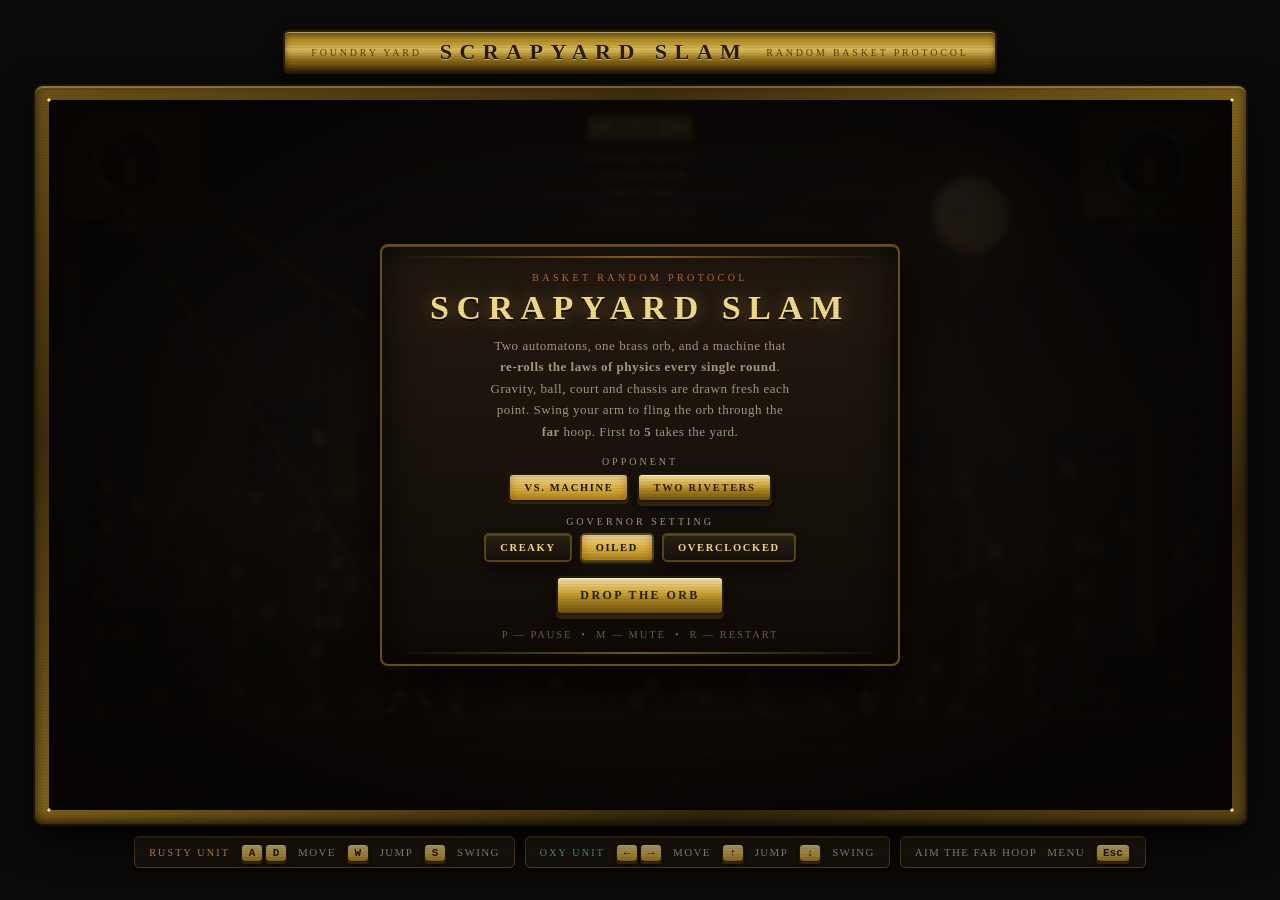
==== basket/index.html @ 326daacc "Robo Sports: two canvas games in a ruined steampunk city Rust & Rally — a Blobby Volley clone whose " ====
<!DOCTYPE html>
<html lang="en">
<head>
<meta charset="utf-8">
<meta name="viewport" content="width=device-width, initial-scale=1">
<title>SCRAPYARD SLAM — Random Basket Protocol</title>
<link rel="stylesheet" href="../shared/style.css">
</head>
<body>

<div class="machine">

  <div class="nameplate">
    <span class="sub">Foundry Yard</span>
    <h1>Scrapyard Slam</h1>
    <span class="sub">Random Basket Protocol</span>
  </div>

  <div class="bezel">
    <canvas id="screen" class="screen" width="1000" height="600"></canvas>

    <!-- ---------------- MENU ---------------- -->
    <div class="overlay" id="menu">
      <div class="panel">
        <div class="tag">Basket Random Protocol</div>
        <h2>Scrapyard Slam</h2>
        <p>
          Two automatons, one brass orb, and a machine that <b>re-rolls the laws of
          physics every single round</b>. Gravity, ball, court and chassis are drawn
          fresh each point. Swing your arm to fling the orb through the
          <b>far</b> hoop. First to <b>5</b> takes the yard.
        </p>

        <span class="opt-label">Opponent</span>
        <div class="opt-group" id="optMode">
          <button class="btn" data-mode="cpu" aria-pressed="true">Vs. Machine</button>
          <button class="btn" data-mode="human" aria-pressed="false">Two Riveters</button>
        </div>

        <span class="opt-label">Governor Setting</span>
        <div class="opt-group" id="optDiff">
          <button class="btn ghost" data-diff="0" aria-pressed="false">Creaky</button>
          <button class="btn ghost" data-diff="1" aria-pressed="true">Oiled</button>
          <button class="btn ghost" data-diff="2" aria-pressed="false">Overclocked</button>
        </div>

        <div class="btn-row">
          <button class="btn" id="btnStart">Drop the Orb</button>
        </div>
        <div class="keyhint">P — pause &nbsp;•&nbsp; M — mute &nbsp;•&nbsp; R — restart</div>
      </div>
    </div>

    <!-- ---------------- PAUSE ---------------- -->
    <div class="overlay" id="pause" hidden>
      <div class="panel">
        <div class="tag">Boiler Cooling</div>
        <h2>Paused</h2>
        <div class="btn-row">
          <button class="btn" id="btnResume">Resume</button>
          <button class="btn ghost" id="btnQuit">Abandon Match</button>
        </div>
      </div>
    </div>

    <!-- ---------------- GAME OVER ---------------- -->
    <div class="overlay" id="over" hidden>
      <div class="panel">
        <div class="tag" id="overTag">Match Concluded</div>
        <h2 class="badge-win" id="overTitle">Victory</h2>
        <p id="overText"></p>
        <div class="btn-row">
          <button class="btn" id="btnAgain">Rematch</button>
          <button class="btn ghost" id="btnMenu">Main Workshop</button>
        </div>
      </div>
    </div>
  </div>

  <div class="controls">
    <div class="ctl-card">
      <span class="who p1">Rusty Unit</span>
      <span><kbd>A</kbd><kbd>D</kbd></span><span class="lbl">Move</span>
      <span><kbd>W</kbd></span><span class="lbl">Jump</span>
      <span><kbd>S</kbd></span><span class="lbl">Swing</span>
    </div>
    <div class="ctl-card">
      <span class="who p2">Oxy Unit</span>
      <span><kbd>←</kbd><kbd>→</kbd></span><span class="lbl">Move</span>
      <span><kbd>↑</kbd></span><span class="lbl">Jump</span>
      <span><kbd>↓</kbd></span><span class="lbl">Swing</span>
    </div>
    <div class="ctl-card">
      <span class="lbl">Aim the far hoop</span>
      <span class="lbl">Menu</span><span><kbd>Esc</kbd></span>
    </div>
  </div>

</div>

<script src="../shared/art.js"></script>
<script src="game.js"></script>
</body>
</html>
---- shared/style.css ----
/* ============================================================
   ROBO SPORTS — shared steampunk chrome
   Brass, rivets, smoked glass and oil-stained leather.
   ============================================================ */

:root {
  --brass:        #c9a227;
  --brass-light:  #f0d98a;
  --brass-dark:   #6d4f11;
  --copper:       #b4693a;
  --copper-light: #e69b62;
  --verdigris:    #4fb3a5;
  --iron:         #2b2724;
  --iron-light:   #46403a;
  --leather:      #1a120c;
  --smoke:        #0d0b09;
  --glow:         #ffc85e;
  --ink:          #efe0c0;
  --ink-dim:      #a8977a;
  --serif:        "Cinzel", "Bookman Old Style", Georgia, "Times New Roman", serif;
  --mono:         "Courier New", Courier, monospace;
}

* { box-sizing: border-box; }

html, body {
  margin: 0;
  padding: 0;
  height: 100%;
  background: var(--smoke);
  color: var(--ink);
  font-family: var(--serif);
  overflow: hidden;
  -webkit-font-smoothing: antialiased;
}

body.page-scroll { overflow: auto; }

/* --- oil-stained backdrop behind everything ---------------- */
body::before {
  content: "";
  position: fixed;
  inset: 0;
  background:
    radial-gradient(ellipse at 50% 18%, #3a2d20 0%, #170f0a 55%, #080605 100%);
  z-index: -2;
}
/* soot / grain */
body::after {
  content: "";
  position: fixed;
  inset: 0;
  pointer-events: none;
  opacity: .16;
  z-index: 100;
  background-image:
    repeating-linear-gradient(0deg, rgba(0,0,0,.35) 0 1px, transparent 1px 3px);
  mix-blend-mode: multiply;
}

/* ============================================================
   Layout
   ============================================================ */

.machine {
  height: 100%;
  display: flex;
  flex-direction: column;
  align-items: center;
  justify-content: center;
  gap: 10px;
  padding: 10px 14px 12px;
}

/* --- title plate ------------------------------------------- */
.nameplate {
  position: relative;
  display: flex;
  align-items: center;
  gap: 18px;
  padding: 7px 26px;
  border-radius: 6px;
  background:
    linear-gradient(180deg, #6a4f18 0%, #a9861f 18%, #d9bb5a 45%, #8f6d18 70%, #4b350c 100%);
  border: 2px solid #2b1d08;
  box-shadow:
    inset 0 1px 0 rgba(255,240,190,.55),
    inset 0 -2px 6px rgba(0,0,0,.55),
    0 6px 18px rgba(0,0,0,.7);
}
.nameplate h1 {
  margin: 0;
  font-size: clamp(14px, 2.1vw, 22px);
  letter-spacing: .34em;
  text-transform: uppercase;
  color: #2a1c06;
  text-shadow: 0 1px 0 rgba(255,238,190,.5);
  white-space: nowrap;
}
.nameplate .sub {
  font-size: 10px;
  letter-spacing: .28em;
  text-transform: uppercase;
  color: #3d2a09;
  opacity: .8;
  white-space: nowrap;
}

/* --- the screen bezel -------------------------------------- */
.bezel {
  position: relative;
  padding: 14px;
  border-radius: 10px;
  background:
    linear-gradient(150deg, #6b5117 0%, #3d2c0d 25%, #7d5f1b 50%, #33250b 78%, #5d4614 100%);
  border: 2px solid #1c1305;
  box-shadow:
    inset 0 2px 0 rgba(255,235,180,.30),
    inset 0 -3px 10px rgba(0,0,0,.7),
    0 14px 40px rgba(0,0,0,.85);
  line-height: 0;
}
.bezel::before {  /* rivet row */
  content: "";
  position: absolute;
  inset: 6px;
  border-radius: 6px;
  pointer-events: none;
  background-image:
    radial-gradient(circle 3.5px at 8px 8px, #f2dc9a 0 40%, #6a4c10 55%, transparent 70%),
    radial-gradient(circle 3.5px at calc(100% - 8px) 8px, #f2dc9a 0 40%, #6a4c10 55%, transparent 70%),
    radial-gradient(circle 3.5px at 8px calc(100% - 8px), #f2dc9a 0 40%, #6a4c10 55%, transparent 70%),
    radial-gradient(circle 3.5px at calc(100% - 8px) calc(100% - 8px), #f2dc9a 0 40%, #6a4c10 55%, transparent 70%);
  background-repeat: no-repeat;
}

canvas.screen {
  display: block;
  border-radius: 4px;
  border: 2px solid #120c05;
  background: #0a0908;
  box-shadow: inset 0 0 60px rgba(0,0,0,.9);
  image-rendering: auto;
  touch-action: none;
}

/* --- control strip ----------------------------------------- */
.controls {
  display: flex;
  gap: 10px;
  align-items: stretch;
  flex-wrap: wrap;
  justify-content: center;
  max-width: 100%;
}
.ctl-card {
  display: flex;
  align-items: center;
  gap: 10px;
  padding: 5px 14px;
  border-radius: 5px;
  background: linear-gradient(180deg, #241a10, #14100b);
  border: 1px solid #56411a;
  box-shadow: inset 0 1px 0 rgba(255,220,150,.12), 0 3px 8px rgba(0,0,0,.6);
}
.ctl-card .who {
  font-size: 10px;
  letter-spacing: .22em;
  text-transform: uppercase;
  color: var(--ink-dim);
}
.ctl-card .who.p1 { color: var(--copper-light); }
.ctl-card .who.p2 { color: var(--verdigris); }

kbd {
  display: inline-block;
  min-width: 22px;
  padding: 2px 6px;
  margin: 0 1px;
  font-family: var(--mono);
  font-size: 11px;
  font-weight: bold;
  text-align: center;
  color: #241a09;
  border-radius: 4px;
  background: linear-gradient(180deg, #e8d191 0%, #c2a04a 55%, #8f7020 100%);
  border: 1px solid #2b1d07;
  box-shadow: inset 0 1px 0 rgba(255,250,220,.8), 0 2px 0 #3a2a0c, 0 3px 4px rgba(0,0,0,.5);
}
.ctl-card .lbl { font-size: 11px; letter-spacing: .12em; color: var(--ink-dim); text-transform: uppercase; }

/* ============================================================
   Overlays (menu / pause / game over)
   ============================================================ */
.overlay {
  position: absolute;
  inset: 14px;
  display: flex;
  align-items: center;
  justify-content: center;
  border-radius: 4px;
  background: radial-gradient(ellipse at 50% 45%, rgba(20,14,8,.80) 0%, rgba(6,4,3,.94) 75%);
  backdrop-filter: blur(2px);
  z-index: 20;
  line-height: normal;
}
.overlay[hidden] { display: none; }

.panel {
  position: relative;
  min-width: min(520px, 78vw);
  max-width: 78vw;
  padding: 26px 34px 24px;
  text-align: center;
  border-radius: 8px;
  background:
    linear-gradient(180deg, #241a11 0%, #17110b 60%, #100b07 100%);
  border: 2px solid var(--brass-dark);
  box-shadow:
    inset 0 1px 0 rgba(255,225,160,.25),
    inset 0 0 40px rgba(0,0,0,.8),
    0 18px 50px rgba(0,0,0,.85);
}
.panel::before, .panel::after {
  content: "";
  position: absolute;
  left: 14px; right: 14px;
  height: 2px;
  background: linear-gradient(90deg, transparent, var(--brass), transparent);
  opacity: .55;
}
.panel::before { top: 10px; }
.panel::after  { bottom: 10px; }

.panel h2 {
  margin: 6px 0 4px;
  font-size: clamp(20px, 3.4vw, 34px);
  letter-spacing: .22em;
  text-transform: uppercase;
  color: var(--brass-light);
  text-shadow: 0 0 18px rgba(255,190,80,.35), 0 2px 0 #000;
}
.panel p {
  margin: 8px auto 14px;
  max-width: 46ch;
  font-size: 13px;
  line-height: 1.65;
  color: var(--ink-dim);
  letter-spacing: .04em;
}
.panel .tag {
  font-size: 10px;
  letter-spacing: .34em;
  text-transform: uppercase;
  color: var(--copper);
}

.btn-row { display: flex; gap: 12px; justify-content: center; flex-wrap: wrap; margin-top: 6px; }

.btn {
  position: relative;
  cursor: pointer;
  padding: 10px 22px;
  font-family: var(--serif);
  font-size: 12px;
  font-weight: 700;
  letter-spacing: .2em;
  text-transform: uppercase;
  color: #2a1c06;
  border-radius: 5px;
  border: 2px solid #241806;
  background: linear-gradient(180deg, #f2dda0 0%, #cfa93f 40%, #a8821e 62%, #6d5210 100%);
  box-shadow: inset 0 1px 0 rgba(255,252,230,.85), 0 4px 0 #33240a, 0 7px 12px rgba(0,0,0,.6);
  transition: transform .06s ease, box-shadow .06s ease, filter .12s ease;
}
.btn:hover { filter: brightness(1.1); }
.btn:active { transform: translateY(3px); box-shadow: inset 0 1px 0 rgba(255,252,230,.7), 0 1px 0 #33240a, 0 3px 6px rgba(0,0,0,.6); }
.btn.ghost {
  color: var(--brass-light);
  background: linear-gradient(180deg, #2a2015, #16100a);
  border-color: #5b4416;
  box-shadow: inset 0 1px 0 rgba(255,220,150,.16), 0 4px 0 #100b06, 0 7px 12px rgba(0,0,0,.6);
}
.btn[aria-pressed="true"] {
  background: linear-gradient(180deg, #ffe9b0 0%, #e0b74a 45%, #b98d1f 100%);
  color: #1d1304;
  box-shadow: inset 0 0 12px rgba(120,70,0,.5), 0 2px 0 #33240a;
}

/* small toggle groups inside the panel */
.opt-group { display: flex; gap: 8px; justify-content: center; margin: 4px 0 14px; flex-wrap: wrap; }
.opt-group .btn { padding: 7px 14px; font-size: 10.5px; letter-spacing: .16em; }
.opt-label {
  display: block;
  margin: 14px 0 6px;
  font-size: 10px;
  letter-spacing: .3em;
  text-transform: uppercase;
  color: var(--ink-dim);
}

.keyhint { margin-top: 14px; font-size: 10.5px; letter-spacing: .18em; color: #6d5c43; text-transform: uppercase; }

.badge-win { color: var(--glow); text-shadow: 0 0 22px rgba(255,180,60,.6); }

/* ============================================================
   Hub page
   ============================================================ */
.hub { min-height: 100%; display: flex; flex-direction: column; align-items: center; justify-content: center; gap: 26px; padding: 40px 20px; }
.cards { display: flex; gap: 26px; flex-wrap: wrap; justify-content: center; }
.card {
  width: 330px;
  text-decoration: none;
  color: inherit;
  border-radius: 10px;
  overflow: hidden;
  border: 2px solid var(--brass-dark);
  background: linear-gradient(180deg, #241a11, #100b07);
  box-shadow: inset 0 1px 0 rgba(255,225,160,.2), 0 16px 40px rgba(0,0,0,.8);
  transition: transform .16s ease, box-shadow .16s ease, border-color .16s ease;
}
.card:hover { transform: translateY(-6px); border-color: var(--brass); box-shadow: 0 24px 50px rgba(0,0,0,.9), 0 0 30px rgba(255,180,60,.15); }
.card canvas { display: block; width: 100%; height: 190px; background: #0a0908; border-bottom: 2px solid #2b1d08; }
.card .body { padding: 16px 18px 20px; }
.card h3 { margin: 0 0 6px; font-size: 15px; letter-spacing: .2em; text-transform: uppercase; color: var(--brass-light); }
.card .kicker { font-size: 9.5px; letter-spacing: .3em; text-transform: uppercase; color: var(--copper); }
.card p { margin: 8px 0 0; font-size: 12px; line-height: 1.6; color: var(--ink-dim); }
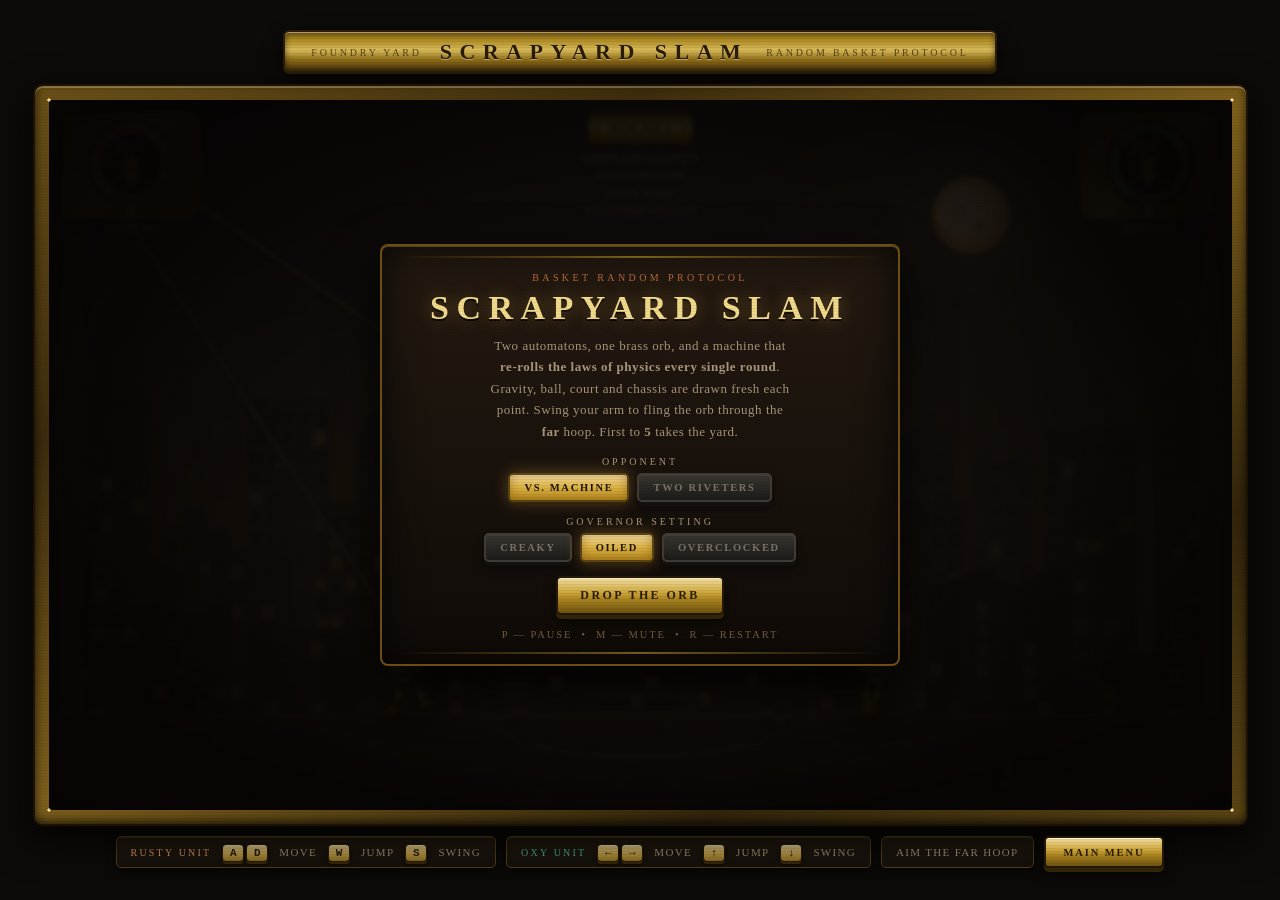
==== commit 955d4792: "Menu: grey out unpicked toggles, add a persistent Main Menu button The Opponent group used the brigh" ====
--- a/basket/index.html
+++ b/basket/index.html
@@ -33,8 +33,8 @@
 
         <span class="opt-label">Opponent</span>
         <div class="opt-group" id="optMode">
-          <button class="btn" data-mode="cpu" aria-pressed="true">Vs. Machine</button>
-          <button class="btn" data-mode="human" aria-pressed="false">Two Riveters</button>
+          <button class="btn ghost" data-mode="cpu" aria-pressed="true">Vs. Machine</button>
+          <button class="btn ghost" data-mode="human" aria-pressed="false">Two Riveters</button>
         </div>
 
         <span class="opt-label">Governor Setting</span>
@@ -92,8 +92,8 @@
     </div>
     <div class="ctl-card">
       <span class="lbl">Aim the far hoop</span>
-      <span class="lbl">Menu</span><span><kbd>Esc</kbd></span>
     </div>
+    <button class="btn home" id="btnHome">Main Menu</button>
   </div>
 
 </div>
--- a/shared/style.css
+++ b/shared/style.css
@@ -189,6 +189,13 @@
 }
 .ctl-card .lbl { font-size: 11px; letter-spacing: .12em; color: var(--ink-dim); text-transform: uppercase; }
 
+/* always-available way out of a match, without covering the court */
+.controls .home {
+  padding: 6px 18px;
+  font-size: 10.5px;
+  letter-spacing: .18em;
+}
+
 /* ============================================================
    Overlays (menu / pause / game over)
    ============================================================ */
@@ -281,10 +288,32 @@
   border-color: #5b4416;
   box-shadow: inset 0 1px 0 rgba(255,220,150,.16), 0 4px 0 #100b06, 0 7px 12px rgba(0,0,0,.6);
 }
+/* --- toggle groups ---
+   The picked option is live brass; every unpicked one is cold, dead metal.
+   These win over .btn / .btn.ghost so a group reads the same either way. */
 .btn[aria-pressed="true"] {
   background: linear-gradient(180deg, #ffe9b0 0%, #e0b74a 45%, #b98d1f 100%);
   color: #1d1304;
-  box-shadow: inset 0 0 12px rgba(120,70,0,.5), 0 2px 0 #33240a;
+  box-shadow:
+    inset 0 0 12px rgba(120,70,0,.5),
+    0 2px 0 #33240a,
+    0 0 16px rgba(255,190,80,.30);
+}
+.opt-group .btn[aria-pressed="false"] {
+  color: #7b7266;
+  background: linear-gradient(180deg, #38352f 0%, #292723 55%, #1b1a17 100%);
+  border-color: #423c35;
+  text-shadow: none;
+  box-shadow:
+    inset 0 1px 0 rgba(255,255,255,.05),
+    0 4px 0 #121110,
+    0 6px 10px rgba(0,0,0,.5);
+}
+.opt-group .btn[aria-pressed="false"]:hover {
+  filter: none;
+  color: #cdbb94;
+  border-color: #6d5623;
+  background: linear-gradient(180deg, #46413a 0%, #332f29 55%, #23211d 100%);
 }
 
 /* small toggle groups inside the panel */
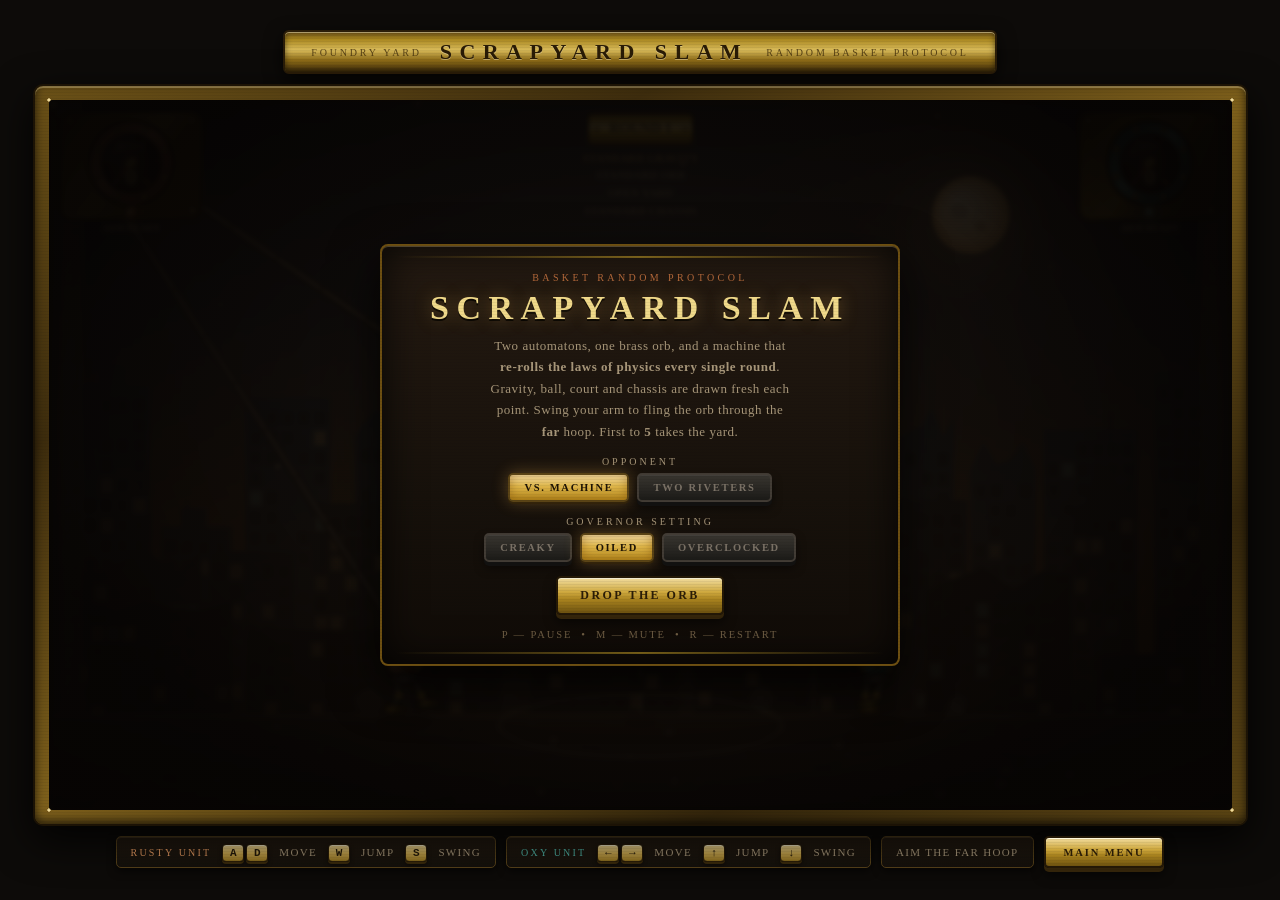
==== commit ab5b4e06: "Main Menu returns to the game-selection hub The control-strip button opened the current game's own s" ====
--- a/basket/index.html
+++ b/basket/index.html
@@ -71,7 +71,7 @@
         <p id="overText"></p>
         <div class="btn-row">
           <button class="btn" id="btnAgain">Rematch</button>
-          <button class="btn ghost" id="btnMenu">Main Workshop</button>
+          <button class="btn ghost" id="btnMenu">Match Setup</button>
         </div>
       </div>
     </div>
@@ -93,7 +93,7 @@
     <div class="ctl-card">
       <span class="lbl">Aim the far hoop</span>
     </div>
-    <button class="btn home" id="btnHome">Main Menu</button>
+    <a class="btn home" href="../index.html">Main Menu</a>
   </div>
 
 </div>
--- a/shared/style.css
+++ b/shared/style.css
@@ -189,7 +189,13 @@
 }
 .ctl-card .lbl { font-size: 11px; letter-spacing: .12em; color: var(--ink-dim); text-transform: uppercase; }
 
-/* always-available way out of a match, without covering the court */
+/* always-available route back to the game-selection hub, without covering
+   the court. It is an <a>, so it also middle-clicks into a new tab. */
+a.btn {
+  display: inline-flex;
+  align-items: center;
+  text-decoration: none;
+}
 .controls .home {
   padding: 6px 18px;
   font-size: 10.5px;
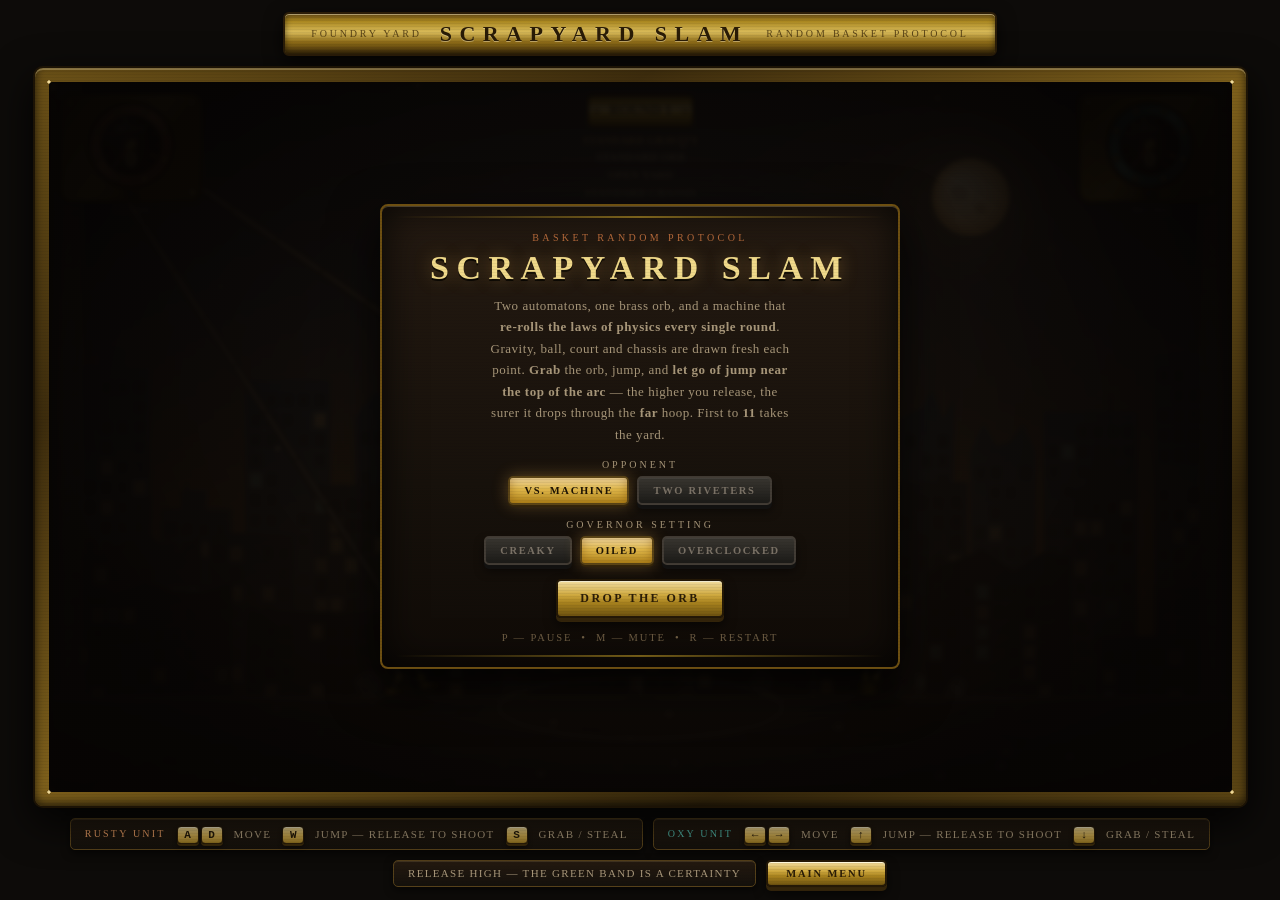
==== commit 29ffe907: "Scrapyard Slam: carry-and-release shooting Replaces the arm-swing shot with possession plus a timed " ====
--- a/basket/index.html
+++ b/basket/index.html
@@ -27,8 +27,9 @@
         <p>
           Two automatons, one brass orb, and a machine that <b>re-rolls the laws of
           physics every single round</b>. Gravity, ball, court and chassis are drawn
-          fresh each point. Swing your arm to fling the orb through the
-          <b>far</b> hoop. First to <b>5</b> takes the yard.
+          fresh each point. <b>Grab</b> the orb, jump, and <b>let go of jump near the
+          top of the arc</b> — the higher you release, the surer it drops through the
+          <b>far</b> hoop. First to <b>11</b> takes the yard.
         </p>
 
         <span class="opt-label">Opponent</span>
@@ -81,17 +82,17 @@
     <div class="ctl-card">
       <span class="who p1">Rusty Unit</span>
       <span><kbd>A</kbd><kbd>D</kbd></span><span class="lbl">Move</span>
-      <span><kbd>W</kbd></span><span class="lbl">Jump</span>
-      <span><kbd>S</kbd></span><span class="lbl">Swing</span>
+      <span><kbd>W</kbd></span><span class="lbl">Jump — release to shoot</span>
+      <span><kbd>S</kbd></span><span class="lbl">Grab / steal</span>
     </div>
     <div class="ctl-card">
       <span class="who p2">Oxy Unit</span>
       <span><kbd>←</kbd><kbd>→</kbd></span><span class="lbl">Move</span>
-      <span><kbd>↑</kbd></span><span class="lbl">Jump</span>
-      <span><kbd>↓</kbd></span><span class="lbl">Swing</span>
+      <span><kbd>↑</kbd></span><span class="lbl">Jump — release to shoot</span>
+      <span><kbd>↓</kbd></span><span class="lbl">Grab / steal</span>
     </div>
     <div class="ctl-card">
-      <span class="lbl">Aim the far hoop</span>
+      <span class="lbl">Release high — the green band is a certainty</span>
     </div>
     <a class="btn home" href="../index.html">Main Menu</a>
   </div>
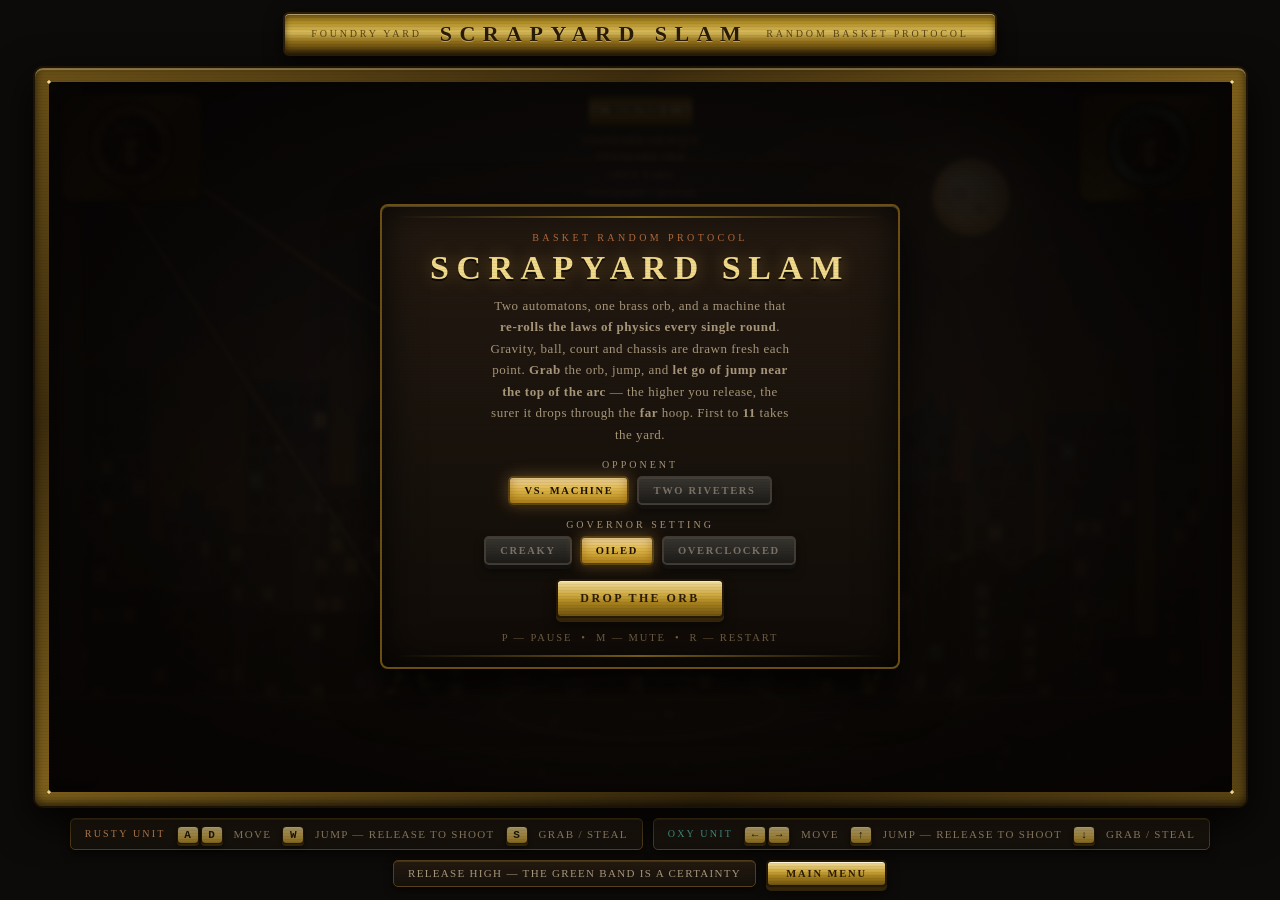
==== commit b1b334fe: "Add an inline SVG favicon to all three pages The brass orb, the one object both games share. Inline " ====
--- a/basket/index.html
+++ b/basket/index.html
@@ -4,6 +4,9 @@
 <meta charset="utf-8">
 <meta name="viewport" content="width=device-width, initial-scale=1">
 <title>SCRAPYARD SLAM — Random Basket Protocol</title>
+<!-- Favicon: the brass orb, inline SVG. No image file anywhere in this
+     project (see CLAUDE.md) — a data URI fetches nothing. -->
+<link rel="icon" href="data:image/svg+xml,%3Csvg%20xmlns='http://www.w3.org/2000/svg'%20viewBox='0%200%2032%2032'%3E%3CradialGradient%20id='o'%20cx='.34'%20cy='.3'%20r='.8'%3E%3Cstop%20offset='0'%20stop-color='%23ffeeb8'/%3E%3Cstop%20offset='.45'%20stop-color='%23c99f3d'/%3E%3Cstop%20offset='1'%20stop-color='%233d2a08'/%3E%3C/radialGradient%3E%3Ccircle%20cx='16'%20cy='16'%20r='14.3'%20fill='url(%23o)'%20stroke='%23241705'%20stroke-width='2.4'/%3E%3Cellipse%20cx='16'%20cy='16'%20rx='12.4'%20ry='4.3'%20fill='none'%20stroke='%232b1c07'%20stroke-opacity='.5'%20stroke-width='1.8'/%3E%3Cellipse%20cx='11'%20cy='9.6'%20rx='3.2'%20ry='2'%20fill='%23fff8e0'%20fill-opacity='.55'%20transform='rotate(-35%2011%209.6)'/%3E%3C/svg%3E">
 <link rel="stylesheet" href="../shared/style.css">
 </head>
 <body>
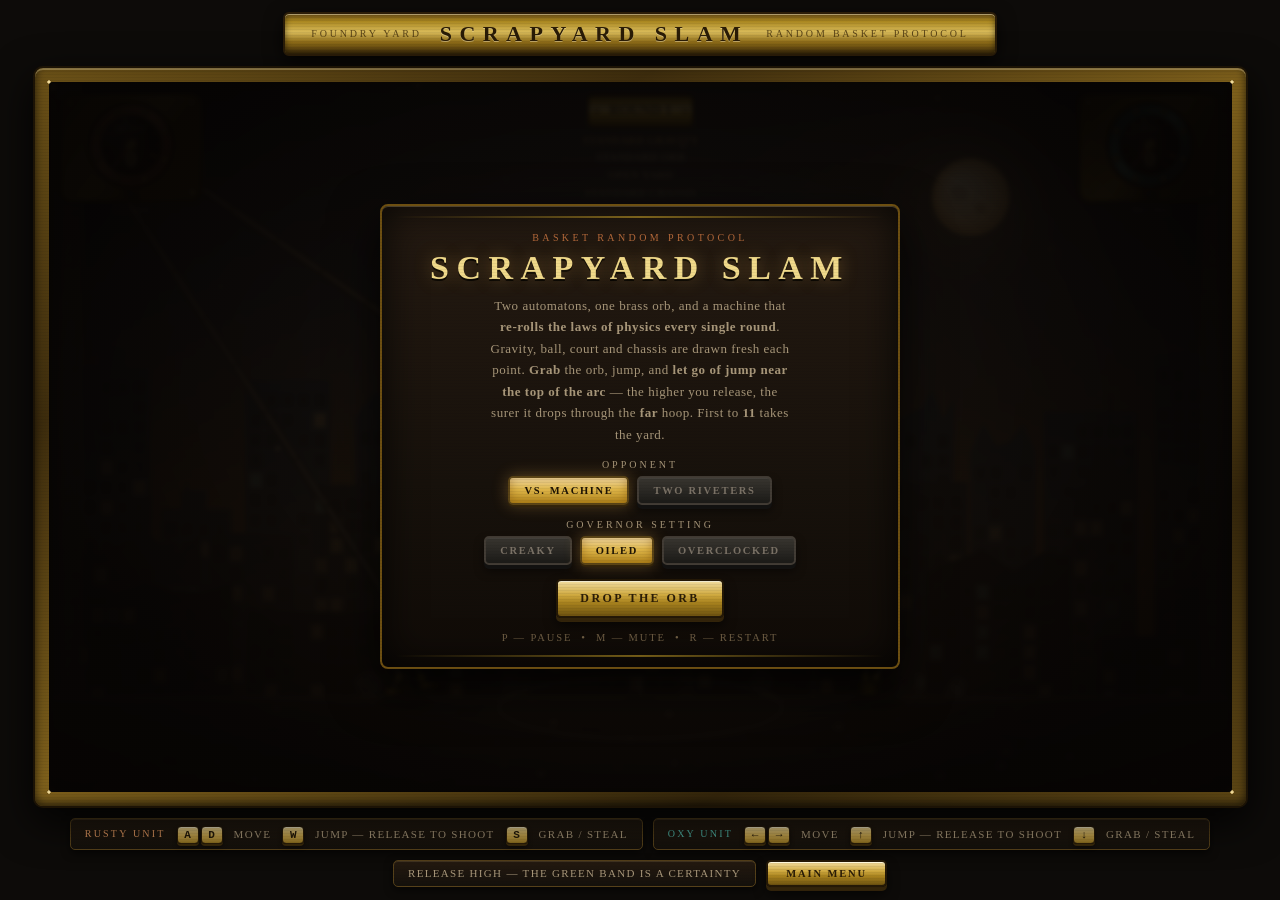
==== commit 3e108d06: "Add link-preview metadata and raster icon fallbacks Sharing a link showed no image. That was never t" ====
--- a/basket/index.html
+++ b/basket/index.html
@@ -4,9 +4,29 @@
 <meta charset="utf-8">
 <meta name="viewport" content="width=device-width, initial-scale=1">
 <title>SCRAPYARD SLAM — Random Basket Protocol</title>
-<!-- Favicon: the brass orb, inline SVG. No image file anywhere in this
-     project (see CLAUDE.md) — a data URI fetches nothing. -->
-<link rel="icon" href="data:image/svg+xml,%3Csvg%20xmlns='http://www.w3.org/2000/svg'%20viewBox='0%200%2032%2032'%3E%3CradialGradient%20id='o'%20cx='.34'%20cy='.3'%20r='.8'%3E%3Cstop%20offset='0'%20stop-color='%23ffeeb8'/%3E%3Cstop%20offset='.45'%20stop-color='%23c99f3d'/%3E%3Cstop%20offset='1'%20stop-color='%233d2a08'/%3E%3C/radialGradient%3E%3Ccircle%20cx='16'%20cy='16'%20r='14.3'%20fill='url(%23o)'%20stroke='%23241705'%20stroke-width='2.4'/%3E%3Cellipse%20cx='16'%20cy='16'%20rx='12.4'%20ry='4.3'%20fill='none'%20stroke='%232b1c07'%20stroke-opacity='.5'%20stroke-width='1.8'/%3E%3Cellipse%20cx='11'%20cy='9.6'%20rx='3.2'%20ry='2'%20fill='%23fff8e0'%20fill-opacity='.55'%20transform='rotate(-35%2011%209.6)'/%3E%3C/svg%3E">
+<meta name="description" content="Gravity, orb, court and chassis are re-rolled every single round. Grab the orb, jump, and release at the top of the arc.">
+
+<!-- Icons: the inline SVG is primary — crisp at any size and fetches
+     nothing, so it works straight off file://. The .ico and .png exist only
+     for browsers predating SVG favicons and for link unfurlers, which cannot
+     read a data URI. Both are generated by tools/make-icons.js. -->
+<link rel="icon" type="image/svg+xml" href="data:image/svg+xml,%3Csvg%20xmlns='http://www.w3.org/2000/svg'%20viewBox='0%200%2032%2032'%3E%3CradialGradient%20id='o'%20cx='.34'%20cy='.3'%20r='.8'%3E%3Cstop%20offset='0'%20stop-color='%23ffeeb8'/%3E%3Cstop%20offset='.45'%20stop-color='%23c99f3d'/%3E%3Cstop%20offset='1'%20stop-color='%233d2a08'/%3E%3C/radialGradient%3E%3Ccircle%20cx='16'%20cy='16'%20r='14.3'%20fill='url(%23o)'%20stroke='%23241705'%20stroke-width='2.4'/%3E%3Cellipse%20cx='16'%20cy='16'%20rx='12.4'%20ry='4.3'%20fill='none'%20stroke='%232b1c07'%20stroke-opacity='.5'%20stroke-width='1.8'/%3E%3Cellipse%20cx='11'%20cy='9.6'%20rx='3.2'%20ry='2'%20fill='%23fff8e0'%20fill-opacity='.55'%20transform='rotate(-35%2011%209.6)'/%3E%3C/svg%3E">
+<link rel="alternate icon" href="../favicon.ico">
+<link rel="apple-touch-icon" href="../apple-touch-icon.png">
+
+<!-- Link previews (iMessage, Slack, WhatsApp). og:image must be an
+     absolute URL, so these name the canonical host rather than a
+     relative path like everything else here. -->
+<meta property="og:type" content="website">
+<meta property="og:site_name" content="Robo Sports">
+<meta property="og:title" content="Scrapyard Slam — Robo Sports">
+<meta property="og:description" content="Gravity, orb, court and chassis are re-rolled every single round. Grab the orb, jump, and release at the top of the arc.">
+<meta property="og:url" content="https://robo.priseko.de/basket/">
+<meta property="og:image" content="https://robo.priseko.de/og-image.png">
+<meta property="og:image:width" content="1200">
+<meta property="og:image:height" content="630">
+<meta property="og:image:alt" content="A brass orb glowing in a dark foundry yard">
+<meta name="twitter:card" content="summary_large_image">
 <link rel="stylesheet" href="../shared/style.css">
 </head>
 <body>
